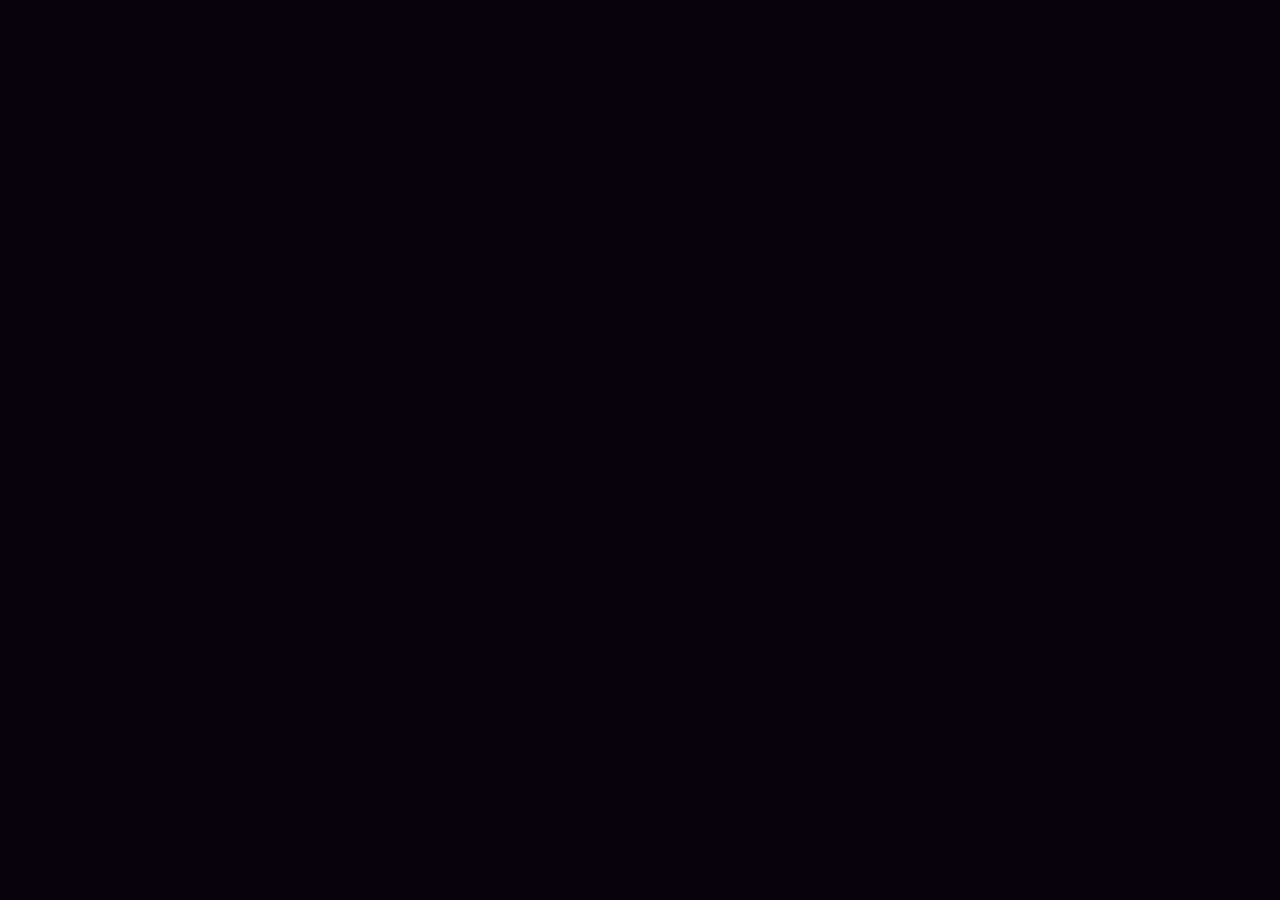
==== src/index.html @ 21e9eafd "step 1" ====
<!DOCTYPE html>
<html lang="en">
<head>
    <meta charset="UTF-8">
    <meta name="viewport" content="width=device-width, initial-scale=1.0">
    <title>Портал «Music Box» ilya_koder_2000</title>
    <link rel="stylesheet" href="css/style.css">
</head>
<body>
    
</body>
</html>
---- src/css/style.css ----
@font-face {
    font-family: 'Roboto Regular';
    src: url('../fonts/Roboto-Regular.ttf');
    }

body {
    font-size: 18px;
    line-height: 1,5;
    color: #cacaca;
    background: #08020d;
}
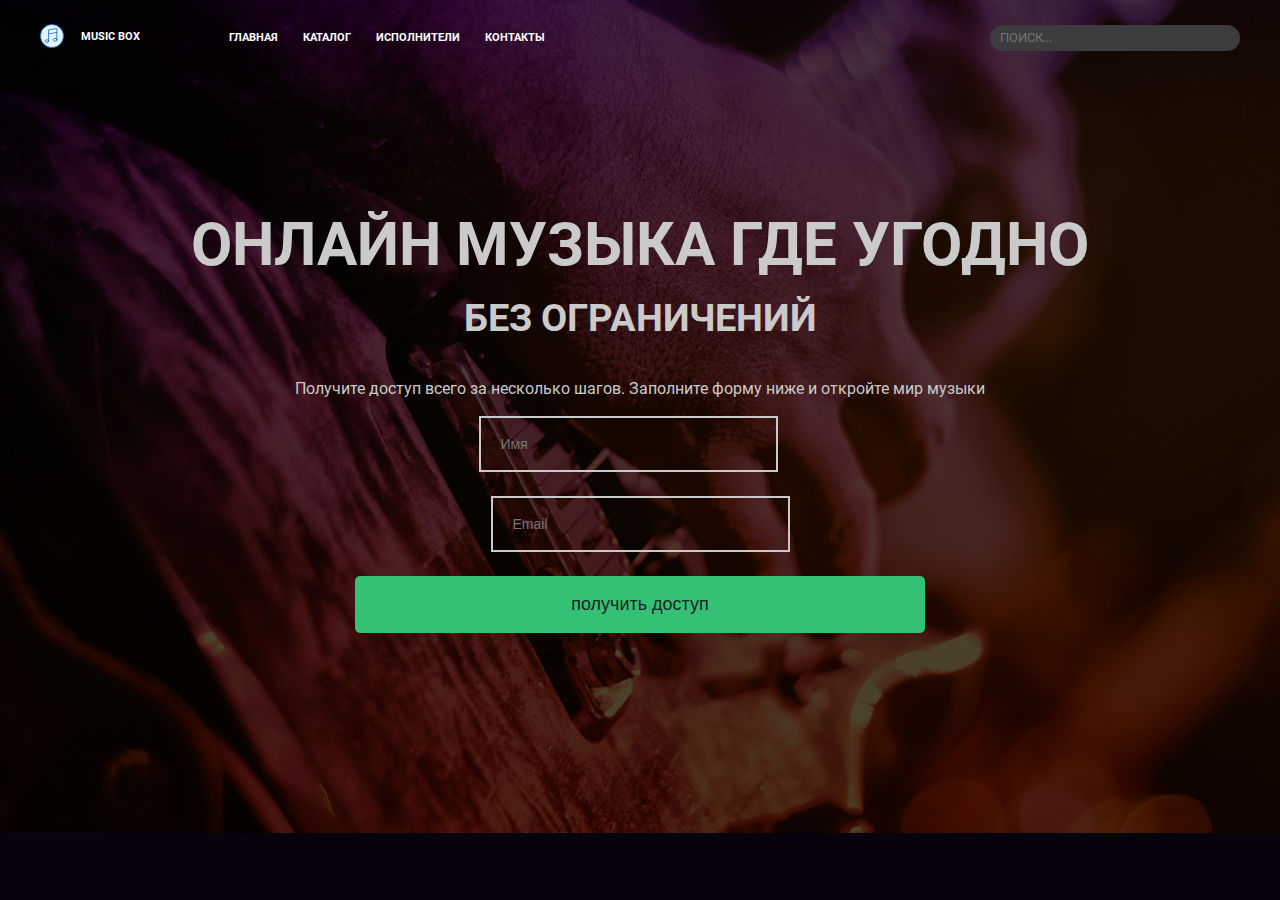
==== commit 1d037510: "step1" ====
--- a/src/index.html
+++ b/src/index.html
@@ -1,12 +1,49 @@
 <!DOCTYPE html>
-<html lang="en">
+<html lang="ru">
 <head>
     <meta charset="UTF-8">
     <meta name="viewport" content="width=device-width, initial-scale=1.0">
     <title>Портал «Music Box» ilya_koder_2000</title>
+    <link rel="stylesheet" href="reset/reset.css">
     <link rel="stylesheet" href="css/style.css">
 </head>
 <body>
-    
+    <header class="header container">
+        <div class="header-wrapper">
+            <div class="logo-nav-wrapper">
+                <div class="logo">
+                    <img src="images/logo.svg" alt="music-logo" class="logo__icon">
+                    <a href="#" class="logo__name">music Box</a>
+                </div>     
+                <ul class="nav">
+                    <li class="nav__item"><a href="#">главная</a></li>
+                    <li class="nav__item"><a href="#">каталог</a></li>
+                    <li class="nav__item"><a href="#">исполнители</a></li>
+                    <li class="nav__item not-for-this"><a href="#">контакты</a></li>
+                </ul>
+            </div>
+            <form class="search">
+                <label>
+                    <input type="text" placeholder="поиск..." class="search__input">
+                </label>
+            </form> 
+        </div>         
+    </header>
+    <section class="page-description">
+        <div class="page-description-wrapper">
+            <h1 class="header-title">Онлайн музыка где угодно</h1>
+            <h2 class="header-subtitle">Без ограничений</h2>
+            <p class="form-info">Получите доступ всего за несколько шагов. Заполните форму ниже и откройте мир музыки</p>
+            <form class="subscription-form">
+                <label for="subscription-name">
+                    <input id="subscription-name" type="text" placeholder="Имя" class="subscription-form__name subscription-form__place">
+                </label>
+                <label for="subscription-email">
+                    <input id="subscription-Email" type="text" placeholder="Email" class="subscription-form__place">
+                </label>
+                <button type="submit" class="subscription-form__btn">получить доступ</button>
+            </form>
+        </div>
+    </section>
 </body>
 </html>--- a/src/css/style.css
+++ b/src/css/style.css
@@ -1,11 +1,180 @@
+@charset "UTF-8";
 @font-face {
-    font-family: 'Roboto Regular';
-    src: url('../fonts/Roboto-Regular.ttf');
-    }
+  font-weight: 400;
+  /* Соответствует значению normal */
+  font-family: "Roboto";
+  src: url("../fonts/Roboto/Roboto-Regular.ttf");
+}
+@font-face {
+  font-weight: 700;
+  /* Соответствует значению bold */
+  font-family: "Roboto";
+  src: url("../fonts/Roboto/Roboto-Bold.ttf");
+}
+body {
+  font-family: "Roboto";
+  font-weight: 400;
+  font-size: 18px;
+  line-height: 1.5;
+  color: #cacaca;
+  background-color: #08020d;
+}
 
-body {
+a {
+  text-decoration: none;
+  color: #cacaca;
+}
+
+h1 {
+  font-size: 60px;
+  line-height: 90px;
+  font-weight: bold;
+  text-transform: uppercase;
+}
+@media (max-width: 1050px) {
+  h1 {
+    font-size: 30px;
+    line-height: 45px;
+    font-weight: bold;
+    text-transform: uppercase;
+  }
+}
+
+h2 {
+  font-size: 38px;
+  line-height: 57px;
+  font-weight: bold;
+  text-transform: uppercase;
+}
+@media (max-width: 1050px) {
+  h2 {
     font-size: 18px;
-    line-height: 1,5;
-    color: #cacaca;
-    background: #08020d;
-}    +    line-height: 27px;
+    font-weight: bold;
+    text-transform: uppercase;
+  }
+}
+
+@media (min-width: 1050px) {
+  .container {
+    width: 1200px;
+    margin: 0 auto;
+  }
+}
+
+.header {
+  position: relative;
+}
+.header .header-wrapper {
+  position: absolute;
+  display: flex;
+  justify-content: space-between;
+  top: 22px;
+  height: 25px;
+  left: 0;
+  right: 0;
+  display: flex;
+  justify-content: space-between;
+}
+.header .header-wrapper .logo-nav-wrapper {
+  display: flex;
+  width: 530px;
+  height: 24px;
+  justify-content: space-between;
+  align-items: center;
+  align-content: center;
+}
+.header .header-wrapper .logo-nav-wrapper .logo__icon {
+  width: 24px;
+  height: 24px;
+  margin-right: 13px;
+  vertical-align: center;
+}
+.header .header-wrapper .logo-nav-wrapper .logo__name {
+  font-family: "Roboto";
+  font-size: 11px;
+  text-transform: uppercase;
+  font-weight: 700;
+  color: #fff;
+}
+.header .header-wrapper .logo-nav-wrapper .nav {
+  display: flex;
+  margin: 0;
+  padding: 0;
+}
+.header .header-wrapper .logo-nav-wrapper .nav__item {
+  margin-right: 25px;
+}
+.header .header-wrapper .logo-nav-wrapper .nav__item a {
+  font-family: "Roboto";
+  font-size: 11px;
+  text-transform: uppercase;
+  font-weight: 700;
+  color: #fff;
+}
+.header .header-wrapper .search {
+  padding: 0;
+  margin: 0;
+}
+.header .header-wrapper .search__input {
+  width: 240px;
+  height: 26px;
+  border: none;
+  padding: 0;
+  border-radius: 15px;
+  padding-left: 10px;
+  background: #3C3B3D;
+  color: #cacaca;
+  font-family: "Roboto";
+  font-size: 13px;
+  font-weight: 400;
+  text-transform: uppercase;
+}
+
+.page-description {
+  background: url(../images/banner.png);
+  background-position: center;
+  background-size: cover;
+}
+.page-description .page-description-wrapper {
+  margin: 0 auto;
+  padding: 200px 0 200px 0;
+  text-align: center;
+}
+.page-description .page-description-wrapper .header-subtitle {
+  margin-bottom: 30px;
+}
+.page-description .page-description-wrapper .form-info {
+  margin-bottom: 15px;
+  font-size: 16px;
+}
+.page-description .page-description-wrapper .subscription-form {
+  max-width: 570px;
+  margin: 0 auto;
+}
+.page-description .page-description-wrapper .subscription-form__name {
+  margin-right: 24px;
+}
+.page-description .page-description-wrapper .subscription-form__place {
+  width: 273px;
+  height: 50px;
+  padding-left: 20px;
+  margin-bottom: 1.5rem;
+  border: 2px solid #cacaca;
+  background-color: transparent;
+  color: #cacaca;
+  font-size: 14px;
+}
+.page-description .page-description-wrapper .subscription-form__btn {
+  display: inline;
+  width: 100%;
+  height: 57px;
+  border-radius: 5px;
+  background-color: #34C176;
+  border: none;
+}
+.page-description .page-description-wrapper .subscription-form__btn:hover {
+  border: 2px solid #cacaca;
+}
+
+/*# sourceMappingURL=style.css.map */
